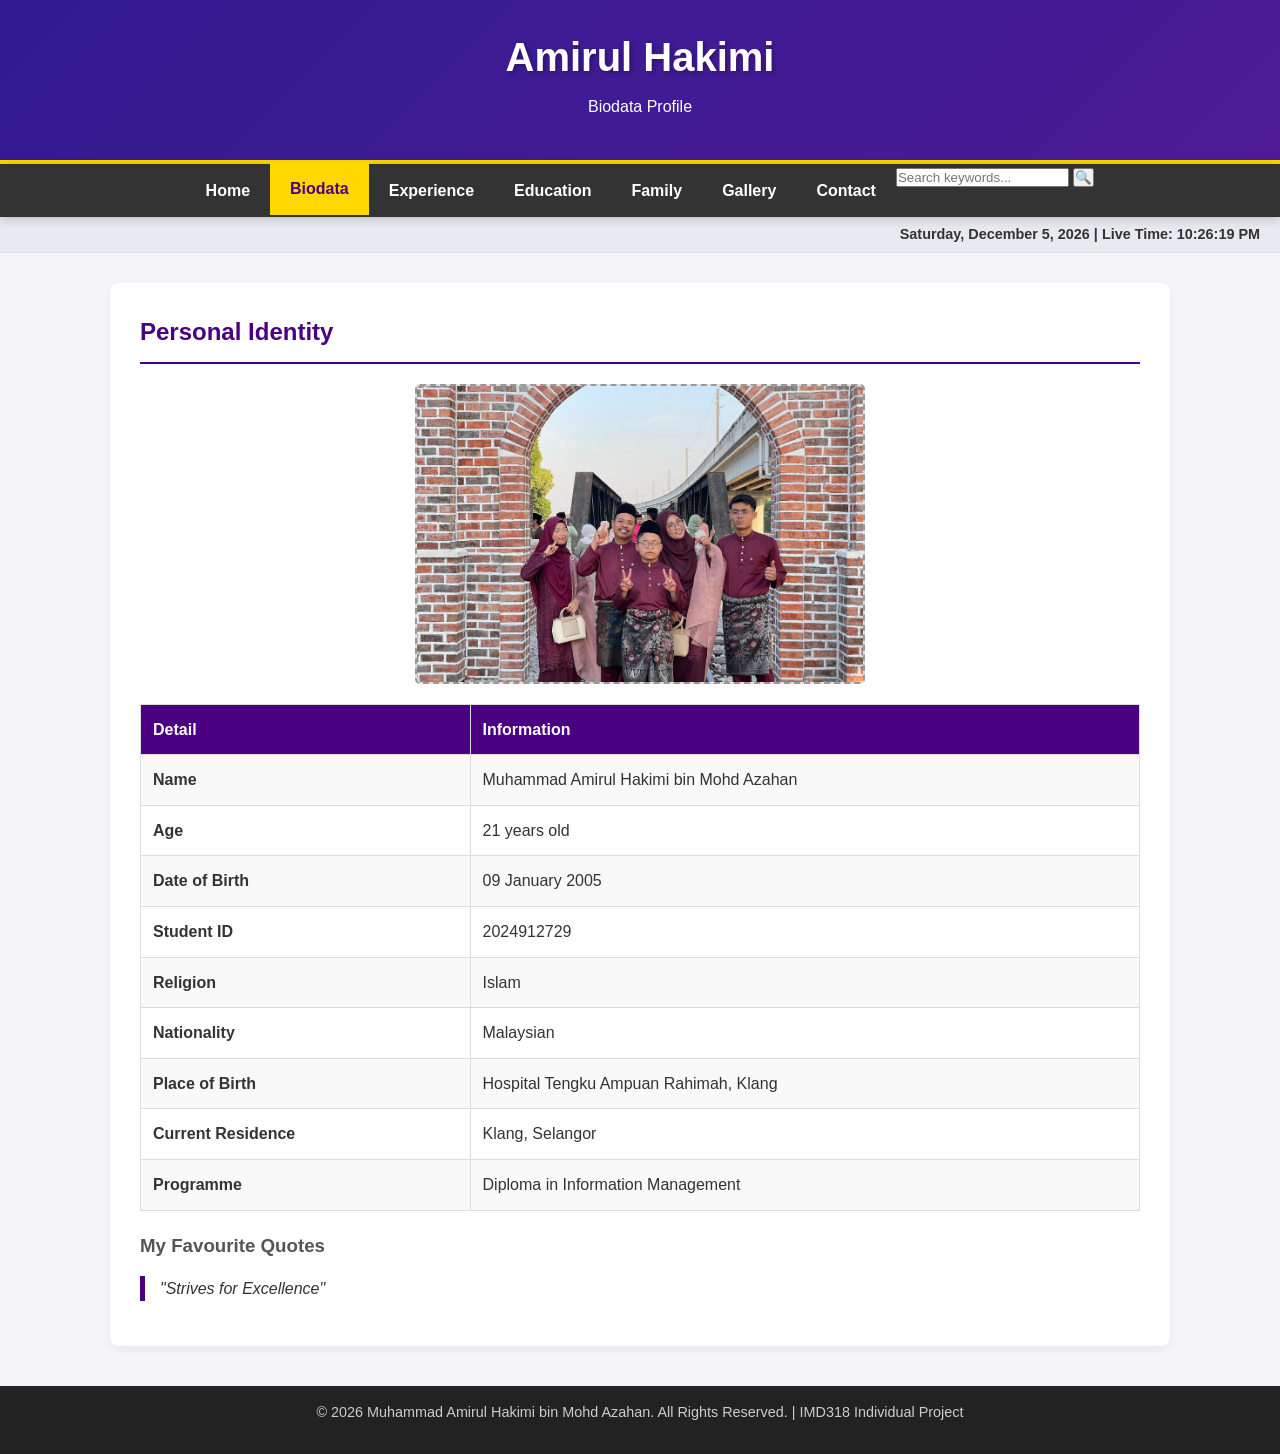
==== IMD318 PROJECT/biodata.html @ 443256cc "Add files via upload" ====
<!DOCTYPE html>
<html lang="en">
<head>
    <meta charset="UTF-8">
    <meta name="viewport" content="width=device-width, initial-scale=1.0">
    <title>Biodata - Amirul Hakimi</title>
    <link rel="stylesheet" href="style.css">
</head>
<body>

    <header>
        <h1>Amirul Hakimi</h1>
        <p>Biodata Profile</p>
    </header>

    <nav>
        <ul>
            <li><a href="homepage.html">Home</a></li>
            <li><a href="biodata.html" class="active">Biodata</a></li>
            <li><a href="experience.html">Experience</a></li>
            <li><a href="education.html">Education</a></li>
            <li><a href="family.html">Family</a></li>
            <li><a href="gallery.html">Gallery</a></li>
            <li><a href="contact.html">Contact</a></li>
            <div class="search-container">
            <form action="#" method="GET">
                <input type="text" placeholder="Search keywords..." name="search">
                <button type="submit">🔍</button>
            </form>
        </div>
        </ul>
    </nav>

    <div id="clock-container">
        <span id="live-date-day"></span> | Live Time: <span id="digital-clock"></span>
    </div>

    <main class="container">
        <section class="card">
            <h2>Personal Identity</h2>
            
            <div class="img-placeholder" style="max-width: 450px; height: 300px; margin: 20px auto;">
                <img src="image/gambar family.jpeg" 
                     alt="School Prefect Duties" 
                     width="450" 
                     height="300" 
                     usemap="#split-profile-map"
                     style="width: 100%; height: 100%; object-fit: cover; display: block;"
                     onerror="this.style.display='none';">
            </div>

            <map name="split-profile-map">
                <area shape="rect" coords="0,0,150,300" alt="Biodata" href="family.html" title="View Family Profile">
                
                <area shape="rect" coords="150,0,300,300" alt="Experience" href="experience.html" title="View Experience Timeline">
                
                <area shape="rect" coords="300,0,450,300" alt="Education" href="education.html" title="View Education Matrix">
            </map>

            <table>
                <tr>
                    <th>Detail</th>
                    <th>Information</th>
                </tr>
                <tr><td><strong>Name</strong></td><td>Muhammad Amirul Hakimi bin Mohd Azahan</td></tr>
                <tr><td><strong>Age</strong></td><td>21 years old</td></tr>
                <tr><td><strong>Date of Birth</strong></td><td>09 January 2005</td></tr>
                <tr><td><strong>Student ID</strong></td><td>2024912729</td></tr>
                <tr><td><strong>Religion</strong></td><td>Islam</td></tr>
                <tr><td><strong>Nationality</strong></td><td>Malaysian</td></tr>
                <tr><td><strong>Place of Birth</strong></td><td>Hospital Tengku Ampuan Rahimah, Klang</td></tr>
                <tr><td><strong>Current Residence</strong></td><td>Klang, Selangor</td></tr>
                <tr><td><strong>Programme</strong></td><td>Diploma in Information Management</td></tr>
            </table>

            <h3>My Favourite Quotes</h3>
            <blockquote style="border-left: 5px solid var(--primary-color); padding-left: 15px; font-style: italic; margin: 15px 0;">
                <p>"Strives for Excellence"</p>
            </blockquote>
        </section>
    </main>

    <footer>
        <p>&copy; 2026 Muhammad Amirul Hakimi bin Mohd Azahan. All Rights Reserved. | IMD318 Individual Project</p>
    </footer>

    <script>
        function updateClock() {
            const now = new Date();
            
            // 1. Format options for Day and Date (e.g., Sunday, June 14, 2026)
            const dateOptions = { weekday: 'long', year: 'numeric', month: 'long', day: 'numeric' };
            const formattedDateString = now.toLocaleDateString('en-US', dateOptions);
            
            // 2. Format options for running clock time (e.g., 12:45:30 AM)
            const formattedTimeString = now.toLocaleTimeString('en-US');
            
            // Injecting text into respective placeholders smoothly
            document.getElementById('live-date-day').innerText = formattedDateString;
            document.getElementById('digital-clock').innerText = formattedTimeString;
        }
        
        // Execute dynamic update cycle instantly and loop every second
        setInterval(updateClock, 1000);
        updateClock();
    </script>
</body>
</html>
---- IMD318 PROJECT/style.css ----
/* Custom W3Schools-Inspired Modern Theme with Dynamic Animations */
:root {
    --primary-color: #4B0082; /* Deep Purple Theme */
    --secondary-color: #FFD700; /* Gold accents mimicking UiTM scheme */
    --text-dark: #333333;
    --text-light: #ffffff;
    --bg-light: #f4f4f9;
    --bg-white: #ffffff;
    --transition-speed: 0.3s;
}

/* Base Setup */
* {
    box-sizing: border-box;
    margin: 0;
    padding: 0;
    font-family: "Segoe UI", Arial, sans-serif;
}

body {
    background-color: var(--bg-light);
    color: var(--text-dark);
    line-height: 1.6;
    overflow-x: hidden;
}

/* --- ANIMATIONS KEYS --- */
@keyframes fadeInUp {
    from {
        opacity: 0;
        transform: translateY(20px);
    }
    to {
        opacity: 1;
        transform: translateY(0);
    }
}

@keyframes bannerPulse {
    0% { background-position: 0% 50%; }
    50% { background-position: 100% 50%; }
    100% { background-position: 0% 50%; }
}

/* New Entry Animation: Intended specifically for all image placeholders */
@keyframes imagePopIn {
    0% {
        opacity: 0;
        transform: scale(0.85) translateY(15px);
    }
    100% {
        opacity: 1;
        transform: scale(1) translateY(0);
    }
}

/* Header & Banner styling */
header {
    background: linear-gradient(-45deg, #4B0082, #6a1b9a, #311b92);
    background-size: 400% 400%;
    animation: bannerPulse 12s ease infinite;
    color: var(--text-light);
    padding: 25px;
    text-align: center;
    border-bottom: 4px solid var(--secondary-color);
}

header h1 {
    font-size: 2.5rem;
    margin-bottom: 5px;
    text-shadow: 2px 2px 4px rgba(0,0,0,0.3);
}

/* Navigation Menu */
nav {
    background-color: #333;
    position: sticky;
    top: 0;
    z-index: 1000;
    box-shadow: 0 2px 10px rgba(0,0,0,0.2);
}

nav ul {
    list-style: none;
    display: flex;
    justify-content: center;
    flex-wrap: wrap;
}

nav ul li a {
    display: block;
    color: var(--text-light);
    text-align: center;
    padding: 14px 20px;
    text-decoration: none;
    font-weight: bold;
    transition: all var(--transition-speed) ease;
}

nav ul li a:hover, nav ul li a.active {
    background-color: var(--secondary-color);
    color: var(--primary-color);
    transform: translateY(-2px);
}

/* Main Container Layout & Entrance Animation */
.container {
    max-width: 1100px;
    margin: 30px auto;
    padding: 0 20px;
    animation: fadeInUp 0.8s ease-out; /* Smooth entry on page load */
}

/* Card Styling with Hover Pop-up Effect */
.card {
    background: var(--bg-white);
    padding: 30px;
    border-radius: 8px;
    box-shadow: 0 4px 8px rgba(0,0,0,0.05);
    margin-bottom: 30px;
    transition: transform var(--transition-speed) ease, box-shadow var(--transition-speed) ease;
}

.card:hover {
    transform: translateY(-4px); /* subtle pop-up lift */
    box-shadow: 0 12px 20px rgba(75, 0, 130, 0.15); /* elegant shadow glowing effect */
}

h2 {
    color: var(--primary-color);
    border-bottom: 2px solid var(--primary-color);
    padding-bottom: 10px;
    margin-bottom: 20px;
}

h3 {
    color: #555;
    margin-top: 15px;
}

p {
    margin-bottom: 15px;
}

/* --- UPDATED GLOBAL IMAGE CONTAINERS WITH INTERACTIVE POP-UP STYLES --- */
.img-placeholder {
    background: #e0e0e0;
    border: 2px dashed #999;
    width: 100%;
    display: flex;
    align-items: center;
    justify-content: center;
    color: #666;
    font-weight: bold;
    border-radius: 5px;
    overflow: hidden;
    position: relative;
    
    /* Smooth entry animation when the page loads */
    animation: imagePopIn 0.6s cubic-bezier(0.175, 0.885, 0.32, 1.275) both;
    
    /* This cubic-bezier creates the exact elastic 'spring' snap from your contact icons */
    transition: transform 0.4s cubic-bezier(0.175, 0.885, 0.32, 1.275), 
                box-shadow 0.4s ease, 
                border-color 0.4s ease,
                background-color 0.4s ease;
}

/* Applies the contact section animation style to EVERY image on hover:
   1. Scales up significantly (scale 1.15)
   2. Pops upward slightly
   3. Tilts/rotates 4 degrees to look playful and interesting
*/
.img-placeholder:hover {
    transform: scale(1.15) translateY(-5px) rotate(4deg); 
    border-color: var(--secondary-color);
    background-color: rgba(75, 0, 130, 0.05); /* Light tint background change */
    box-shadow: 0 15px 30px rgba(0, 0, 0, 0.2);   /* Deeper pop-up dynamic shadow */
    z-index: 99; /* Ensures the animating image pops cleanly on top of text or table borders */
}

/* Keeps the internal image asset filling the animated container perfectly */
.img-placeholder img {
    width: 100%;
    height: 100%;
    object-fit: cover;
    display: block;
    transition: transform 0.4s ease;
}

/* Optional: Slight reverse counter-rotation on the image itself inside for extra depth */
.img-placeholder:hover img {
    transform: scale(1.05);
}

/* Tables styling */
table {
    width: 100%;
    border-collapse: collapse;
    margin: 20px 0;
    background: white;
}

table, th, td {
    border: 1px solid #ddd;
}

th, td {
    padding: 12px;
    text-align: left;
    transition: background-color var(--transition-speed);
}

th {
    background-color: var(--primary-color);
    color: var(--text-light);
}

tr:nth-child(even) {
    background-color: #f9f9f9;
}

/* Highlight table row on hover */
tr:hover td {
    background-color: rgba(255, 215, 0, 0.1) !important; /* light gold highlight */
}

/* Lists styling */
ul.custom-list {
    list-style-type: "⚡ ";
    padding-left: 20px;
}

ol.custom-ol {
    padding-left: 20px;
}

/* --- POP-UP LAYOUT FOR FAMILY PROFILES & GALLERY ITEMS --- */
.family-profile-card, .gallery-item {
    background: #fff;
    border: 1px solid #ddd;
    border-radius: 6px;
    padding: 20px;
    margin-bottom: 25px;
    box-shadow: 0 2px 5px rgba(0,0,0,0.05);
    transition: transform var(--transition-speed) cubic-bezier(0.175, 0.885, 0.32, 1.275), box-shadow var(--transition-speed);
}

/* Dynamic Spring Pop-Up effect on hover */
.family-profile-card:hover, .gallery-item:hover {
    transform: scale(1.04) translateY(-5px); 
    box-shadow: 0 15px 25px rgba(0,0,0,0.12);
    border-color: var(--secondary-color);
}

.gallery-grid {
    display: grid;
    grid-template-columns: repeat(auto-fit, minmax(280px, 1fr));
    gap: 20px;
}

/* --- TIMELINE CONNECTIVE LINE GRAPHIC (EXPERIENCE PAGE) --- */
.timeline-table {
    position: relative;
}

/* Add row animation sequentially */
.timeline-table tr {
    transition: transform 0.2s ease;
}

.timeline-table tr:hover {
    transform: translateX(8px); /* shifts timeline row slightly right when reading */
}

/* --- CONTACT MINI-ICONS SPRING-POP --- */
.icon-container {
    display: flex;
    justify-content: center;
    gap: 25px;
    margin: 20px 0;
}

.mini-icon-link {
    text-decoration: none;
    display: inline-block;
}

.mini-icon {
    width: 60px;
    height: 60px;
    background: #f0f0f0;
    border: 2px solid #ccc;
    border-radius: 50%;
    display: flex;
    align-items: center;
    justify-content: center;
    color: #333;
    font-size: 0.75rem;
    font-weight: bold;
    text-align: center;
    box-shadow: 0 3px 6px rgba(0,0,0,0.1);
    transition: transform 0.3s cubic-bezier(0.175, 0.885, 0.32, 1.275), background var(--transition-speed), border-color var(--transition-speed), color var(--transition-speed);
}

.mini-icon-link:hover .mini-icon {
    transform: scale(1.25) rotate(8deg); /* fun pop out and spin action */
    background: var(--primary-color);
    border-color: var(--secondary-color);
    color: white;
}

/* Footer styling */
footer {
    background-color: #222;
    color: #ccc;
    text-align: center;
    padding: 15px;
    font-size: 0.9rem;
    margin-top: 40px;
}

/* Interactive Digital Clock banner styling */
#clock-container {
    text-align: right;
    font-size: 0.9rem;
    padding: 6px 20px;
    background: #e9e9f0;
    color: #333;
    font-weight: bold;
    border-bottom: 1px solid #ddd;
}

/* --- SEARCH CONTENT LAYOUT CONFIGURATIONS --- */
.search-box-wrapper {
    position: relative;
    max-width: 450px;
    margin: 25px auto;
    display: flex;
    align-items: center;
}

#pageSearch {
    width: 100%;
    padding: 12px 45px 12px 18px;
    font-size: 0.95rem;
    border: 2px solid #ccc;
    border-radius: 25px;
    outline: none;
    transition: all 0.3s ease;
    background-color: #fff;
}

#pageSearch:focus {
    border-color: var(--secondary-color);
    box-shadow: 0 4px 12px rgba(75, 0, 130, 0.15);
}

.search-clear-btn {
    position: absolute;
    right: 18px;
    font-size: 1.3rem;
    color: #999;
    cursor: pointer;
    display: none;
    user-select: none;
}

.search-clear-btn:hover {
    color: var(--primary-color);
}
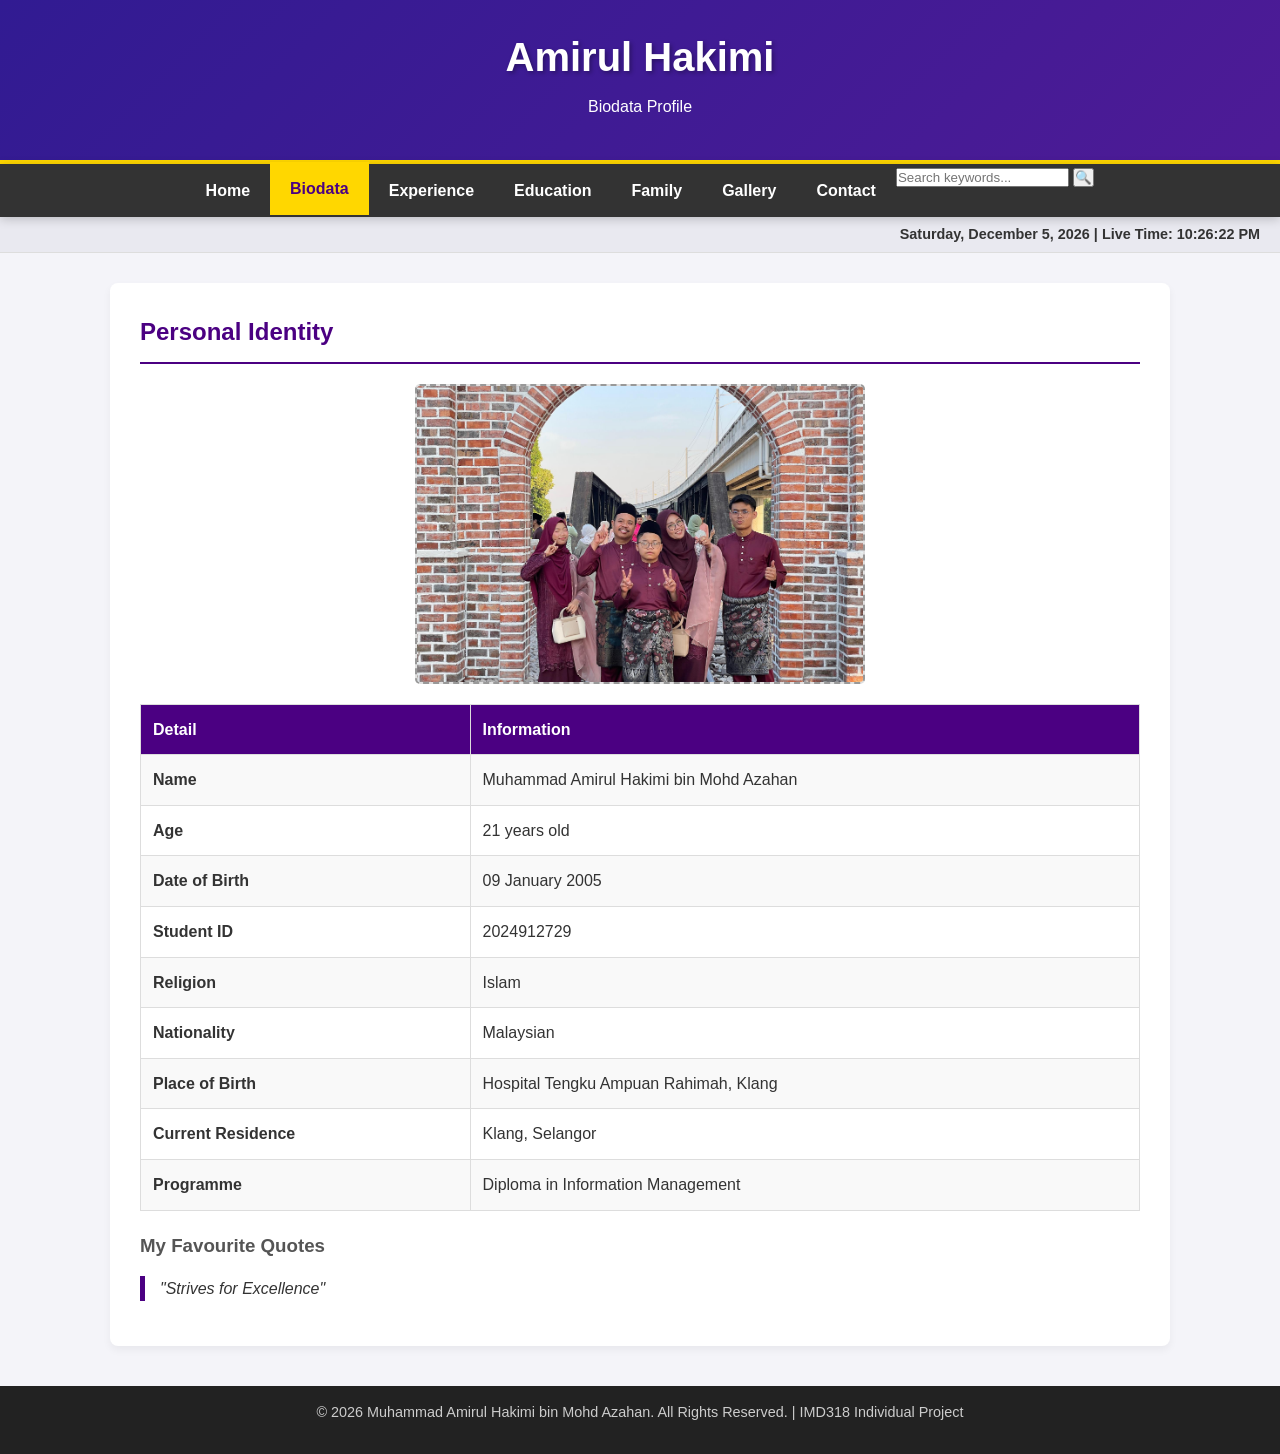
==== commit e1a2f45c: "Add files via upload" ====
--- a/IMD318 PROJECT/biodata.html
+++ b/IMD318 PROJECT/biodata.html
@@ -1,6 +1,7 @@
 <!DOCTYPE html>
 <html lang="en">
 <head>
+    <link rel="icon" type="image/png" href="image/gambar star.png">
     <meta charset="UTF-8">
     <meta name="viewport" content="width=device-width, initial-scale=1.0">
     <title>Biodata - Amirul Hakimi</title>
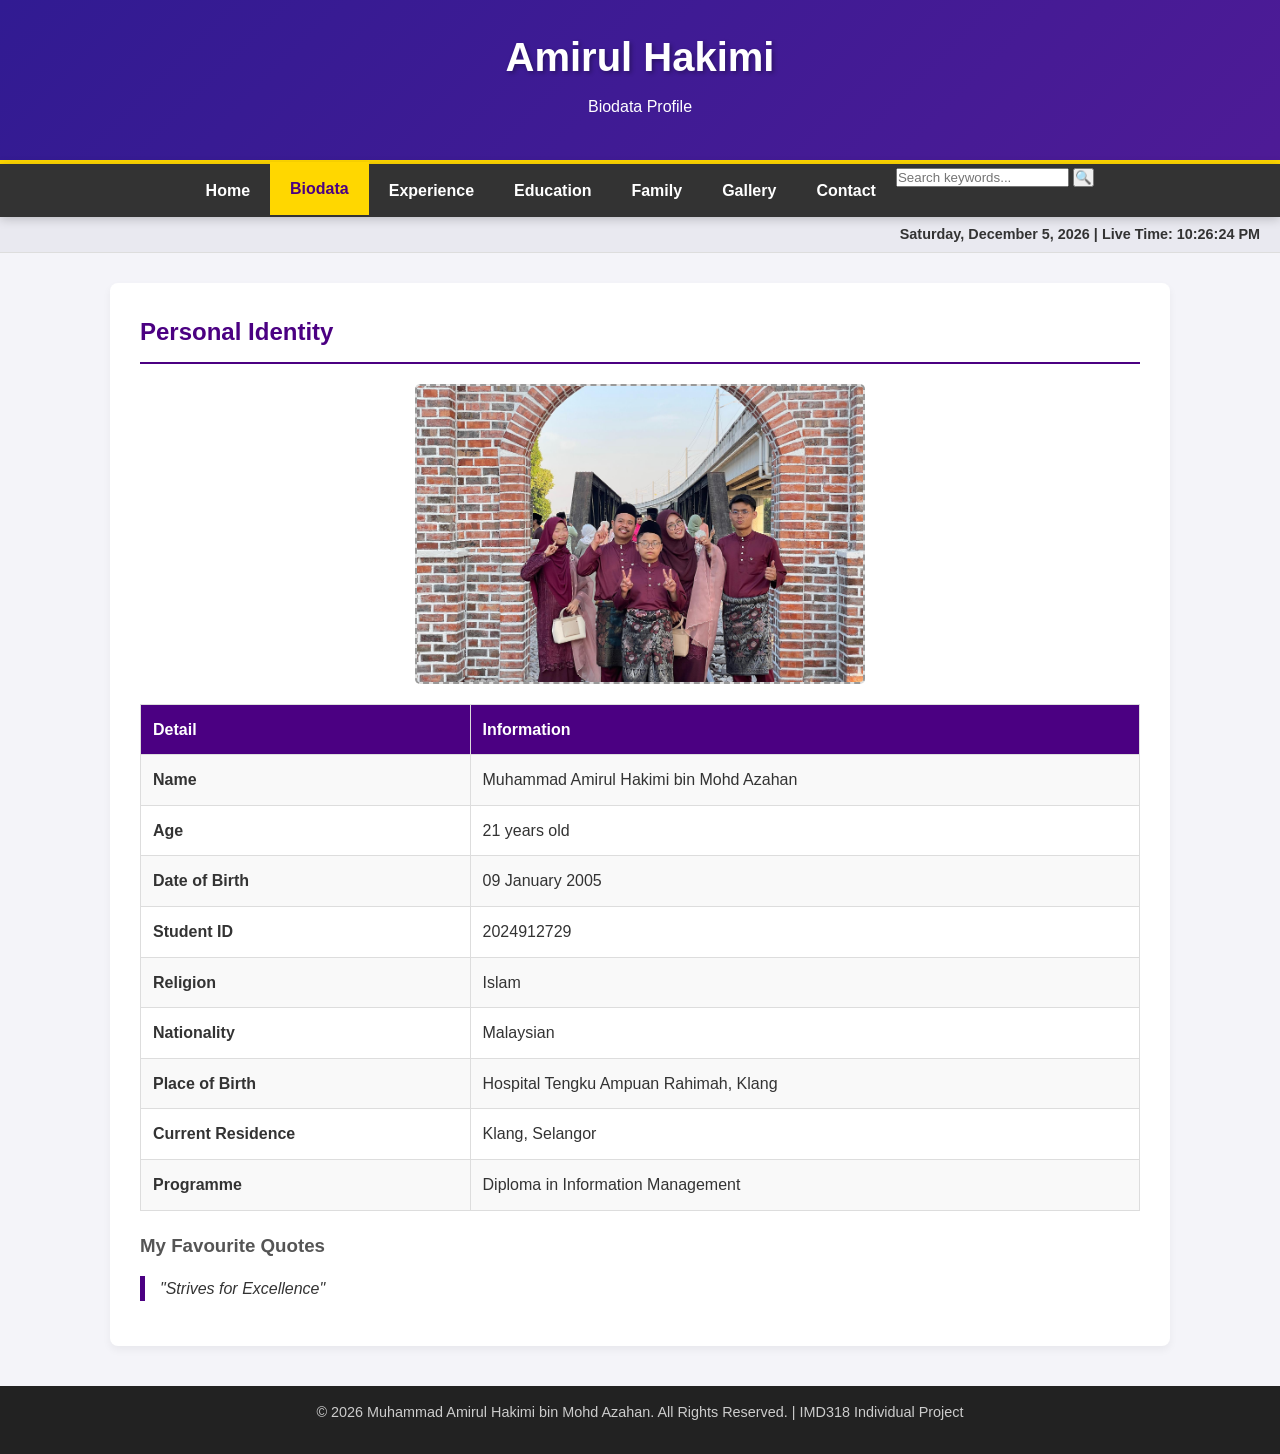
==== commit 772a1347: "Add files via upload" ====
--- a/IMD318 PROJECT/biodata.html
+++ b/IMD318 PROJECT/biodata.html
@@ -16,7 +16,7 @@
 
     <nav>
         <ul>
-            <li><a href="homepage.html">Home</a></li>
+            <li><a href="index.html">Home</a></li>
             <li><a href="biodata.html" class="active">Biodata</a></li>
             <li><a href="experience.html">Experience</a></li>
             <li><a href="education.html">Education</a></li>
